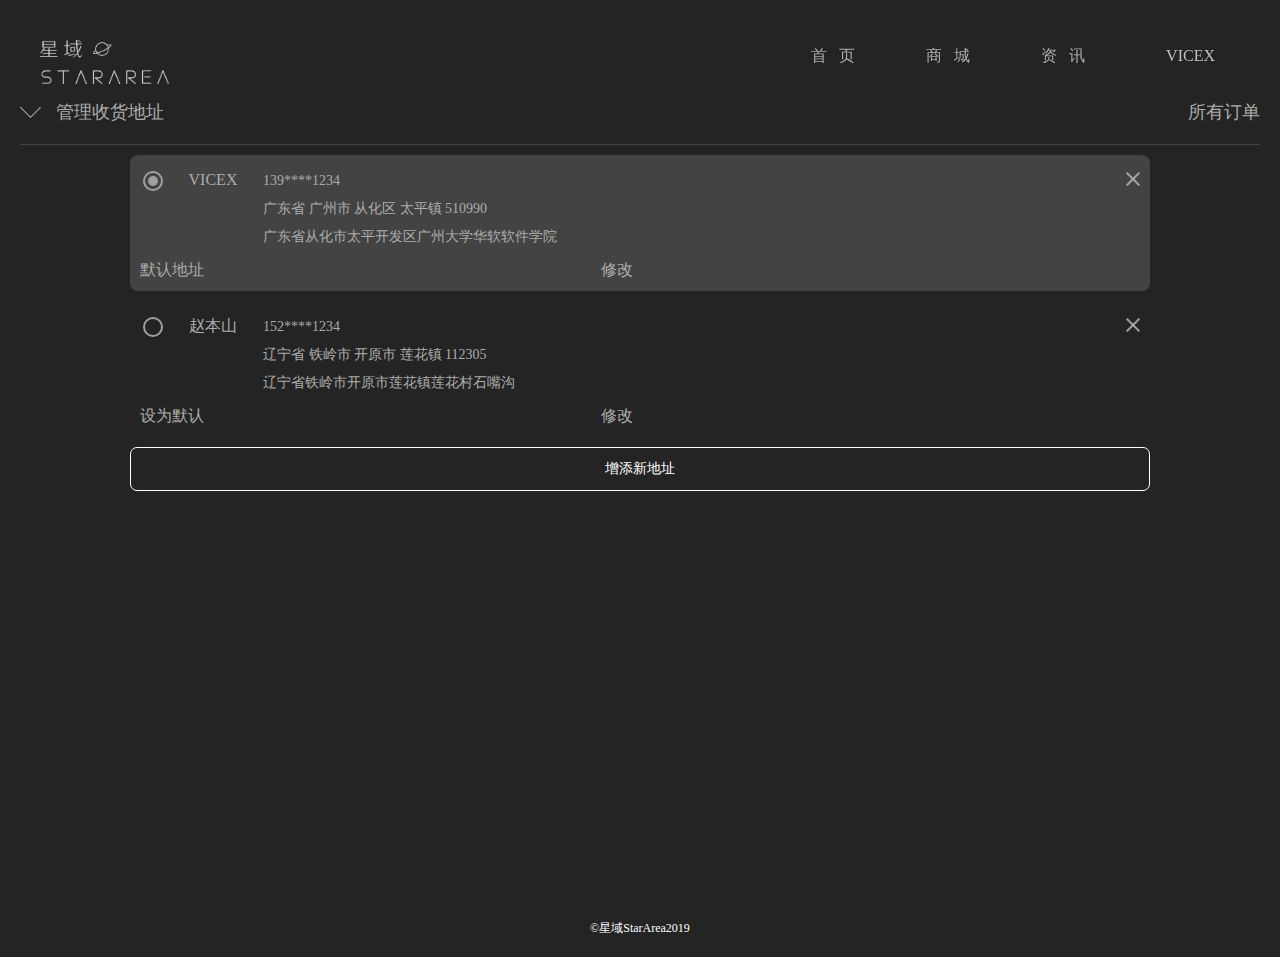
==== address.html @ 1763411a "push" ====
<!DOCTYPE html>
<html lang="en">
<head>
	<meta charset="utf-8">
	<meta http-equiv="X-UA-Compatible" content="IE=edge">
	<meta name="viewport" content="width=device-width, initial-scale=1, maximum-scale=1, user-scalable=no">
	<meta name="format-detection" content="telephone=no">
	<title>收货地址 - Star Area</title>

	<link rel="stylesheet" href="./css/swiper.min.css">
	<link rel="stylesheet" href="./css/core.css">
	<link rel="stylesheet" href="./css/user.css">
	<link rel="stylesheet" href="./css/address.css">

	<script src="./js/jquery.js"></script>
</head>
<body>
	<header class="page-header">
		<a href="./index.html"><img src="./img/logo.png" alt="" class="logo"></a>
		<nav class="page-navigation">
			<ul>
				<li><a href="./index.html">首 <span class="letter-spacing">&nbsp;</span> 页</a></li>
				<li><a href="./store.html">商 <span class="letter-spacing">&nbsp;</span> 城</a></li>
				<li><a href="./news.html">资 <span class="letter-spacing">&nbsp;</span> 讯</a></li>
			</ul>
			<a class="user-panel" href="./user.html">
				<img class="user-avatar" src="./img/avatar-1.jpg" alt="">
				<p class="user-name">VICEX</p>
			</a>
			<a class="go-login active" href="./user.html">VICEX</a>
		</nav>
	</header>
	<main class="main order-page">
		<section class="order-page-header">
			<a href="./user.html" class="edit-address">所有订单</a>
			<span class="order-page-title">管理收货地址</span>
		</section>
		<section class="address-list">
			<div class="one-address default">
				<label class="item-info" for="address_1">
					<input class="checkbox" type="radio" id="address_1" name="address" checked />
					<i class="checkbox-icon"></i>
				</label>
				<label class="address-name" for="address_1">VICEX</label>
				<label class="address-detail" for="address_1">
					139****1234
					<br>广东省 广州市 从化区 太平镇 <span class="area-code">510990</span>
					<br>广东省从化市太平开发区广州大学华软软件学院
				</label>
				<p class="address-col" data-col="default">默认地址</p>
				<a class="address-col edit-col" href="javascript:;">修改</a>
				<a class="address-col close-btn" href="javascript:;"><img src="./img/remove-icon.png" alt=""></a>
			</div>
			<div class="one-address">
				<label class="item-info" for="address_2">
					<input class="checkbox" type="radio" id="address_2" name="address" />
					<i class="checkbox-icon"></i>
				</label>
				<label class="address-name" for="address_2">赵本山</label>
				<label class="address-detail" for="address_2">
					152****1234
					<br>辽宁省 铁岭市 开原市 莲花镇 <span class="area-code">112305</span>
					<br>辽宁省铁岭市开原市莲花镇莲花村石嘴沟
				</label>
				<p class="address-col" data-col="default">设为默认</p>
				<a class="address-col edit-col" href="javascript:;">修改</a>
				<a class="address-col close-btn" href="javascript:;"><img src="./img/remove-icon.png" alt=""></a>
			</div>
			<a href="javascript:;" class="add-address-btn">增添新地址</a>
		</section>
		<section class="address-layer">
			<form class="address-block">
				<label class="address-element">
					<span>收件人</span>
					<input type="text" name="name" />
				</label>
				<label class="address-element">
					<span>联系号码</span>
					<input type="text" name="phone" />
				</label>
				<label class="address-element">
					<span>地区</span>
					<input type="text" name="area" />
				</label>
				<label class="address-element">
					<span>邮编</span>
					<input type="text" name="areacode" />
				</label>
				<label class="address-element">
					<span>详细地址</span>
					<textarea cols="30" rows="10"></textarea>
				</label>
				<button class="buy-btn">提交</button>
				<a href="javascript:;" class="close-layer close-lay-icon">
					<img src="./img/remove-icon.png" alt="">
				</a>
			</form>
		</section>
	</main>
	<footer>
		<span class="copyright">&copy;星域StarArea2019</span>
	</footer>

	<script src="./js/core.js"></script>
	<script>
		$().ready(function() {
			$('[name="address"]').on('change', function() {
				$('[data-col="default"]').html('设为默认');
				$('.one-address.default').removeClass('default');
				$(this).closest('.one-address').addClass('default').find('[data-col="default"]').html('默认地址')
			});
			let $address_layer = $('.address-layer');
			$('.edit-col, .add-address-btn').on('click', function() {
				$address_layer.addClass('show-layer');
			});
			$('.close-layer, .address-layer').on('click', function() {
				$address_layer.removeClass('show-layer');
			});
			$('.address-block').on('click', function(e) {
				e.stopPropagation();
			});
		});
	</script>
</body>
</html>
---- css/core.css ----
@charset "utf-8";

*, ::before, ::after {
	box-sizing: border-box;
}
html {
	font-size: 14px;
	color: #fff;
}
body {
	min-height: 100vh;
	background-color: #242424;
}
body,
h1,
h2,
h3,
p,
ul,
ol {
	margin: 0;
}
a, li {
	text-decoration: none;
	outline: 0 none;
}
ul, ol, li {
	padding: 0;
	list-style: none;
}
img {
	max-width: 100%;
}

.clear {
	display: table;
	height: 0;
	clear: both;
}
.clrfix::before,
.clrfix::after {
	content: '\0020';
	display: block;
	clear: both;
	height: 0;
}
.show-sm {
	display: none !important;
}
.item-num-modify {
    -webkit-touch-callout: none;
    -webkit-user-select: none;
    -khtml-user-select: none;
    -moz-user-select: none;
    -ms-user-select: none;
    user-select: none;
}

.space-bg {
	background-image: url("../img/backgound-img.png");
	-webkit-background-size: 100% auto;
	background-size: 100% auto;
}
.page-header {
	position: absolute;
	top: 0;
	left: 0;
	width: 100%;
	z-index: 1000;
}
.logo {
	position: relative;
	top: 75px;
	left: 75px;
	height: 92px;
	background: rgb(36, 36, 36);
}
.page-navigation {
	position: fixed;
	top: 50%;
	left: 55px;
	margin-top: -146px;
}
.page-navigation li {
	margin-bottom: 50px;
}
.page-navigation li:last-of-type {
	margin-bottom: 0;
}
.page-navigation a {
	display: block;
	width: 50px;
	padding: 0 15px;
	font-size: 16px;
	line-height: 2;
	color: #acacac;
	border-left: 1px solid transparent;
	transform: translate(0);
	text-shadow: 1px 1px 2px #242424;

	transition: transform .2s ease;
}
.page-navigation .active a,
.page-navigation li:hover a {
	border-left: 1px solid #fff;
	transform: translate(15px);
	color: #fff;
}
.letter-spacing {
	display: none;
}
.page-navigation .go-login {
	position: fixed;
	right: 75px;
	top: 55px;
	width: auto;
	font-size: 16px;
	line-height: 1.5;
	color: #bfbfbf;
	text-shadow: 1px 1px 2px #242424;
}
.page-btn {
	display: block;
	width: 15em;
	margin-bottom: 1em;
	font-size: 18px;
	line-height: 3em;
	text-align: center;
	letter-spacing: .2em;
	color: #c5c5c5;
	border-radius: 1.5em;
	box-shadow: 0 0 3px 1px rgba(255, 255, 255, .3);
}

.main {
	min-height: 100vh;
	padding: 200px 100px 120px 200px;
}
.pagination {
	align-self: flex-end;
	display: -webkit-flex;
	display: -moz-flex;
	display: -ms-flex;
	display: -o-flex;
	display: flex;
	flex-direction: column;
	justify-content: flex-end;
}
.nav-btn {
	display: block;
	position: relative;
	right: 0;
	left: 0;
	width: 50px;
	height: 50px;
	margin-top: 37px;
	border: 2px solid #444;
	border-radius: 50%;
	background-size: 25px;
	background-position: center center;
	background-repeat: no-repeat;
}
.nav-btn:hover {
	border-color: #fff;
}
.cart {
	background-image: url('../img/cart.png');
}
.cart:hover {
	background-image: url('../img/cart-on.png');
}
.next {
	background-image: url('../img/next.png');
}
.next:hover {
	background-image: url('../img/next-on.png');
}
.prev {
	background-image: url('../img/prev.png');
}
.prev:hover {
	background-image: url('../img/prev-on.png');
}
.swiper-button-disabled {
	opacity: .5;
	pointer-events: none;
}

.buy-btn {
	float: right;
	width: 8em;
	font-size: 18px;
	line-height: 2.2;
	text-align: center;
	color: #fff;
	background-color: #ff9333;
	border-radius: .5em;
}

.page-navigation .user-panel {
	position: fixed;
    right: 75px;
    top: 55px;
    height: 66px;
    display: -webkit-flex;
    display: -moz-flex;
    display: -ms-flex;
    display: -o-flex;
    display: flex;
    flex-direction: column;
    justify-content: space-around;
	width: auto;
	padding: 0;
    padding-right: 76px;
    text-align: right;
}
.user-panel .user-avatar {
	position: absolute;
	right: 0;
	top: 0;
	width: 66px;
	height: 66px;
	border-radius: 50%;
	border: 1px solid #a2a2a2;
}
.user-panel .user-name {
    font-size: 18px;
    line-height: 2;
}
.user-panel .member-page {
	font-size: 14px;
}

.item-info {
	position: relative;
	display: block;
	flex: 1;
	text-align: left;
}
.checkbox {
	opacity: 0;
}
.checkbox-icon {
	position: absolute;
	top: 50%;
	left: 50%;
	width: 20px;
	height: 20px;
	margin: -10px;
	border: 2px solid #a0a0a0;
	border-radius: 50%;
}
.checkbox-icon::before {
	content: '\0020';
	position: absolute;
	top: 50%;
	left: 50%;
	width: 10px;
	height: 10px;
	margin: -5px;
	border-radius: 50%;
}
.checkbox:checked + .checkbox-icon::before {
	background: #a0a0a0;
}

.copyright {
	display: block;
	padding: 20px 0;
	font-size: 12px;
	font-weight: 100;
	text-align: center;
	color: #fff;
}

@media (min-width: 1441px) {
	.user-panel + .go-login {
		display: none;
	}
}

@media (max-width: 1440px) {
	.page-btn {
		font-size: 15px;
	}

	.logo {
		top: 40px;
		left: 40px;
		height: 44px;
	}
	.page-navigation {
		top: 40px;
		left: auto;
		right: 140px;
		margin-top: 0;
	}
	.page-navigation li {
		float: left;
		margin-bottom: 0;
		margin-right: 40px;
	}
	.page-navigation a {
		width: auto;
		font-size: 16px;
		border-bottom: 1px solid transparent;
	}
	.page-navigation .active a,
	.page-navigation li:hover a {
		transform: translate(0);
		border-left: 0 none;
		border-bottom-color: #fff;
	}
	.page-navigation .user-panel {
		display: none;
	}
	.letter-spacing {
		display: inline;
	}

	.page-navigation .go-login {
		top: 40px;
		right: 50px;
		font-size: 16px;
		line-height: 2;
	}

	.main {
		padding: 120px 20px 20px;
	}
	.show-sm {
		display: block !important;
	}
	.hide-sm {
		display: none !important;
	}

	.pagination {
		position: relative;
		top: 0;
		right: 0;
		width: 100%;
		margin: 0;
		clear: both;
		flex-direction: row-reverse;
		justify-content: flex-start;
	}
	.pagination a {
		float: left;
		margin-top: 0;
		margin-right: 24px;
	}
	.nav-btn {
		float: left;
	}
}

@media (max-width: 720px) {
	.page-btn {
		font-size: 12px;
	}

	.logo {
		top: 20px;
		left: 20px;
	}
	.page-navigation {
		top: 10px;
		right: 0;
		height: 32px;
		overflow: hidden;
		padding-top: 32px;
		transition: height .2s ease-in-out;
		background-image: url('../img/nav-bg.png');
		-webkit-background-size: 1px 125px;
		background-size: 1px 125px;
	}
	.page-navigation li {
		float: none;
		margin: 0;
	}
	.page-navigation a {
		float: none;
		display: block;
		padding: 0 30px 0 10px;
		font-size: 14px;
		line-height: 30px;
		text-align: center;
	}
	.page-navigation .active a,
	.page-navigation li:hover a {
		border-bottom-color: transparent;
	}
	.page-navigation .active {
		position: absolute;
		top: 0;
		left: 0;
		right: 0;
		background-image: url('../img/nav-arrow.png');
		background-repeat: no-repeat;
		background-position: right 8px center;
		-webkit-background-size: 12px auto;
		background-size: 12px auto;
	}
	.page-navigation .go-login {
		position: relative;
		top: 0;
		right: 0;
		font-size: 14px;
	}
	.go-login.active {
		position: absolute;
		white-space: nowrap;
	}

	.checkbox-icon {
		width: 12px;
		height: 12px;
		margin: -6px;
	}
	.checkbox-icon::before {
		width: 6px;
		height: 6px;
		margin: -3px;
	}

	.buy-btn {
		font-size: 14px;
	}

	.main {
		padding-top: 80px;
		padding-bottom: 0;
		letter-spacing: 0;
	}
	.pagination a {
		margin-right: 12px;
		width: 24px;
		height: 24px;
		background-size: 12px;
		border: 1px solid #444;
	}

	.copyright {
		padding: 12px 0;
		color: #acacac;
	}
}
---- css/user.css ----
.order-page {
/*	display: -webkit-flex;
	display: -moz-flex;
	display: -ms-flex;
	display: -o-flex;
	display: flex;
	flex-direction: column;
*/
	padding-bottom: 80px;
	font-size: 18px;
	color: #acacac;
}
.order-page-header {
	width: 100%;

	line-height: 64px;
	border-bottom: 1px solid #434343;
}
.edit-address {
	float: right;
	color: inherit;
}
.order-page-title {
	display: block;
	padding-left: 36px;
	background-image: url('../img/down-arrow.png');
	background-repeat: no-repeat;
	background-position: left center;
}
.order-list {
	display: -webkit-flex;
	display: -moz-flex;
	display: -ms-flex;
	display: -o-flex;
	display: flex;
	align-items: stretch;
	overflow-x: auto;
	overflow-y: hidden;
	padding: 20px 0;
}
.one-order {
	display: -webkit-flex;
	display: -moz-flex;
	display: -ms-flex;
	display: -o-flex;
	display: flex;
	flex-direction: column;
	justify-content: space-between;
	padding: 30px;
	font-size: 14px;
	line-height: 2;
}
.one-order:hover {
	background: #1b1b1b;
}
.order-item-img {
	max-width: 300px;
}
.order-item-name {
	font-size: 18px;
	font-weight: 700;
	color: #acacac;
}
.item-count {
	float: right;
}
.order-prices {
	margin: 10px 0;
}
.order-prices dt {
	float: left;
	clear: left;
}
.order-prices dd {
	text-align: right;
}
.buy-btn {
	margin: auto;
}
.received {
	color: #acacac;
	background-color: #313131;
}

.pagination {
	position: absolute;
	top: auto;
	bottom: 120px;
	right: 50px;
}


@media (max-width: 1440px) {
	.order-page {
		padding: 80px 20px;
	}
}
@media (max-width: 720px) {
	.order-page-header {
		font-size: 14px;
		line-height: 40px;
	}
	.order-page-title {
		padding-left: 24px;
		-webkit-background-size: auto 8px;
		background-size: auto 8px;
	}
	.pagination {
		position: relative;
		top: auto;
		bottom: auto;
		right: 0;
	}
	.order-list {
		flex-direction: column;
		overflow: visible;
	}
	.one-order {
		position: relative;
		padding: 4vw;
		padding-left: 40vw;
		font-size: 12px;
		margin-bottom: 1em;
		box-shadow: 0 0 8px #111;
	}
	.order-item-img {
		position: absolute;
		top: 4vw;
		left: 0;
		width: 40vw;
	}
	.order-item-name {
		font-size: 14px;
	}
	.buy-btn {
		margin: 0;
		align-self: flex-end;
	}
}
---- css/address.css ----
.address-list {
	margin: 10px 110px;
}
.one-address {
	display: -webkit-flex;
	display: -moz-flex;
	display: -ms-flex;
	display: -o-flex;
	display: flex;
	align-items: center;
	justify-content: space-between;

	width: 100%;
	padding: 12px;
	margin-bottom: 10px;
	font-size: 16px;
	line-height: 2;
	border-radius: 8px;
	overflow: hidden;
}
.one-address.default,
.one-address:hover {
	background: #434343;
}
.one-address .item-info {
	position: relative;
	flex: 0;
	align-self: stretch;
}
.one-address .checkbox-icon {
	top: 14px;
}
.one-address .address-name {
	width: 100px;
	line-height: 26px;
	align-self: stretch;
	text-align: center;
}
.one-address .address-detail {
	flex: 1;
	font-size: 14px;
}
.address-col {
	min-width: 100px;
	color: inherit;
	text-align: center;
}
a.address-col:hover {
	text-decoration: underline;
}

.add-address-btn {
	display: block;
	width: 20em;
	margin: auto;
	font-size: 18px;
	line-height: 3;
	text-align: center;
	color: #fff;
	border: 1px solid currentcolor;
	border-radius: .5em;
}

.address-layer {
	position: fixed;
	z-index: 1000;
	top: 0;
	left: 0;
	width: 100vw;
	height: 100vh;
	background: rgba(0, 0, 0, .6);
	opacity: 0;
	pointer-events: none;
	transition: opacity .2s ease;
}
.show-layer {
	pointer-events: auto;
	opacity: 1;
}
.address-block {
	position: absolute;
	top: 50%;
	left: 50%;
	width: 480px;
	padding: 30px;
	margin: 0 -240px;
	font-weight: 100;
	line-height: 42px;
	color: #acacac;
	text-align: center;
	background: #242424;
	transform: translate(0, -50%);
}
.address-element {
	display: block;
	margin-bottom: 24px;
}
.address-element span {
	float: left;
	width: 100px;
	text-align: center;
}
.address-element input,
.address-element textarea {
	width: 270px;
	padding: 10px;
	height: 42px;
	font-size: inherit;
	color: #fff;
	border: 1px solid #b4b4b4;
	border-radius: 8px;
	background: transparent;
}
.address-element textarea {
	height: 80px;
}
.buy-btn {
	float: none;
	margin: auto;
	border: 0 none;
}
.close-lay-icon {
	position: absolute;
	top: 15px;
	right: 15px;
	width: 12px;
}
.close-lay-icon img {
	display: block;
}

@media (max-width: 1440px) {
	.one-address {
		position: relative;
		padding-bottom: 40px;
	}
	.address-col {
		position: absolute;
		left: 10px;
		bottom: 5px;
		text-align: left;
	}
	.add-address-btn {
		width: 100%;
		font-size: 14px;
	}
	.address-col.edit-col {
		left: 50%;
		width: 80px;
		margin-left: -39px;
	}
	.address-col.close-btn {
		min-width: 14px;
		width: 14px;
		top: 10px;
		right: 10px;
		bottom: auto;
		left: auto;
	}
}

@media (max-width: 720px) {
	.address-list {
		margin: 10px 0;
	}
	.one-address {
		position: relative;
		padding-bottom: 30px;
		font-size: 12px;
		flex-direction: column;
		align-items: stretch;
	}
	.one-address .address-name {
		position: relative;
		bottom: 3px;
		text-align: left;
	}
	.one-address .address-detail {
		font-size: inherit;
	}
	.one-address .item-info {
		position: absolute;
		opacity: 0;
	}

	.address-block {
		width: 80vw;
		padding: 30px 15px 15px;
		margin: 0 -40vw;
		font-size: 12px;
		line-height: 32px;
	}
	.address-element {
		display: -webkit-flex;
		display: -moz-flex;
		display: -ms-flex;
		display: -o-flex;
		display: flex;
		margin-bottom: 12px;
	}
	.address-element input,
	.address-element textarea {
		height: 32px;
	}
	.address-element textarea {
		height: 60px;
	}
	.close-lay-icon {
		top: 10px;
		right: 10px;
	}
}
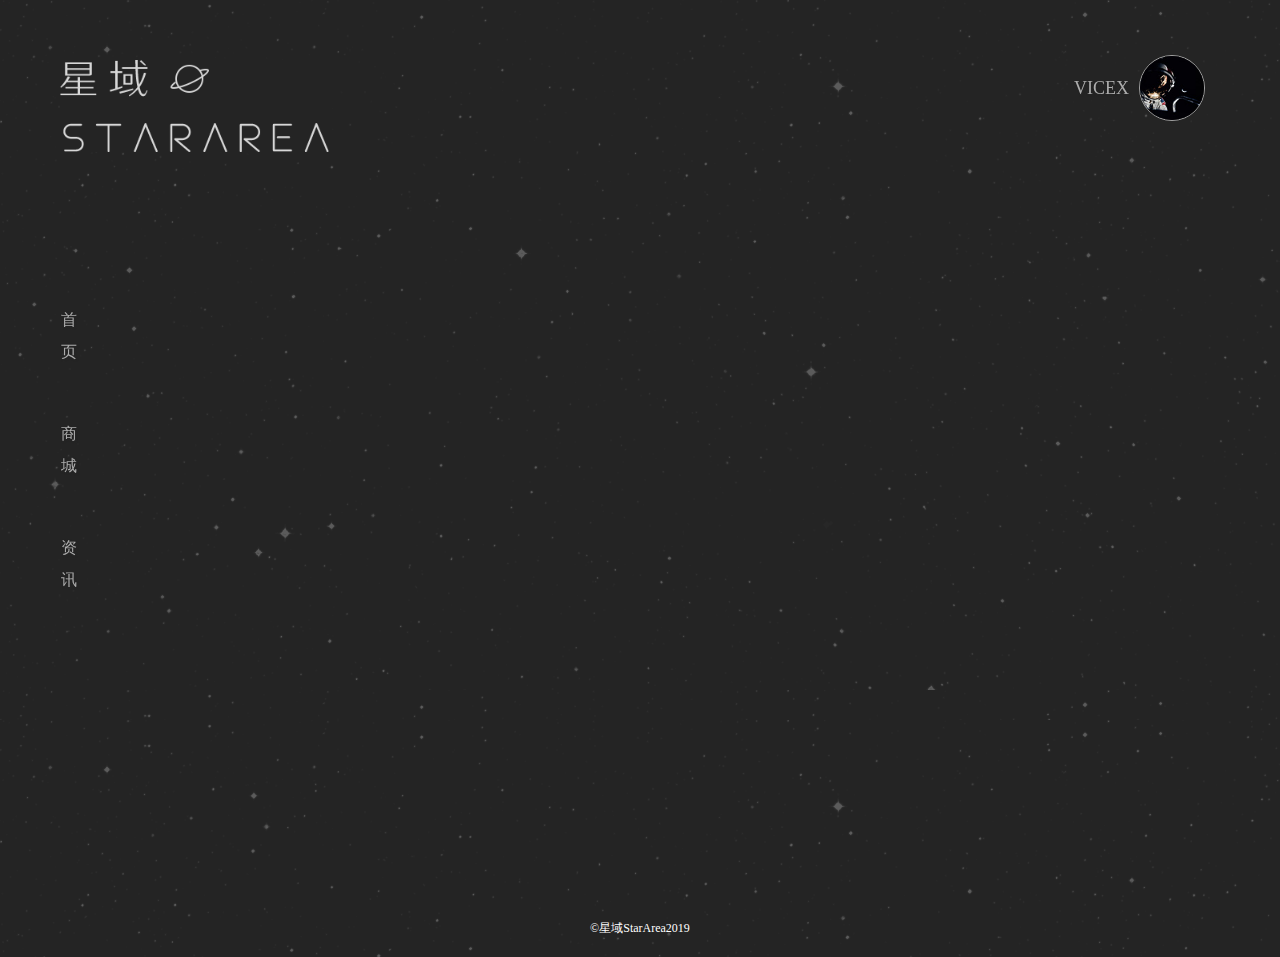
==== commit d4694cef: "last" ====
--- a/address.html
+++ b/address.html
@@ -14,7 +14,7 @@
 
 	<script src="./js/jquery.js"></script>
 </head>
-<body>
+<body class="freeze-space">
 	<header class="page-header">
 		<a href="./index.html"><img src="./img/logo.png" alt="" class="logo"></a>
 		<nav class="page-navigation">
--- a/css/core.css
+++ b/css/core.css
@@ -44,6 +44,10 @@
 	clear: both;
 	height: 0;
 }
+.swiper-pagination-bullet {
+	outline: none;
+}
+
 .show-sm {
 	display: none !important;
 }
@@ -56,10 +60,29 @@
     user-select: none;
 }
 
+.freeze-space,
 .space-bg {
 	background-image: url("../img/backgound-img.png");
 	-webkit-background-size: 100% auto;
 	background-size: 100% auto;
+	background-position-x: 0;
+	background-position-y: top;
+}
+.space-bg {
+	-webkit-animation: starbg 60s infinite linear;
+	animation: starbg 60s infinite linear;
+}
+.freeze-space {
+	-webkit-animation: starbg 120s infinite linear;
+	animation: starbg 120s infinite linear;
+}
+@keyframes starbg {
+	0% {
+		background-position-x: 0;
+	}
+	100% {
+		background-position-x: -100vw;
+	}
 }
 .page-header {
 	position: absolute;
@@ -70,15 +93,15 @@
 }
 .logo {
 	position: relative;
-	top: 75px;
-	left: 75px;
+	top: 60px;
+	left: 60px;
 	height: 92px;
 	background: rgb(36, 36, 36);
 }
 .page-navigation {
 	position: fixed;
 	top: 50%;
-	left: 55px;
+	left: 45px;
 	margin-top: -146px;
 }
 .page-navigation li {
@@ -97,6 +120,7 @@
 	border-left: 1px solid transparent;
 	transform: translate(0);
 	text-shadow: 1px 1px 2px #242424;
+	cursor: pointer;
 
 	transition: transform .2s ease;
 }
@@ -111,19 +135,23 @@
 }
 .page-navigation .go-login {
 	position: fixed;
-	right: 75px;
-	top: 55px;
+	right: 60px;
+	top: 45px;
 	width: auto;
 	font-size: 16px;
 	line-height: 1.5;
 	color: #bfbfbf;
+	cursor: pointer;
 	text-shadow: 1px 1px 2px #242424;
+}
+.page-navigation .go-login:hover {
+	color: #fff;
 }
 .page-btn {
 	display: block;
 	width: 15em;
 	margin-bottom: 1em;
-	font-size: 18px;
+	font-size: 16px;
 	line-height: 3em;
 	text-align: center;
 	letter-spacing: .2em;
@@ -135,6 +163,15 @@
 .main {
 	min-height: 100vh;
 	padding: 200px 100px 120px 200px;
+
+	opacity: 0;
+	animation: show_main .5s 1 ease-in forwards;
+}
+@keyframes show_main {
+	0% {}
+	100% {
+		opacity: 1;
+	}
 }
 .pagination {
 	align-self: flex-end;
@@ -273,176 +310,66 @@
 	color: #fff;
 }
 
-@media (min-width: 1441px) {
-	.user-panel + .go-login {
-		display: none;
-	}
-}
-
-@media (max-width: 1440px) {
-	.page-btn {
-		font-size: 15px;
-	}
-
-	.logo {
-		top: 40px;
-		left: 40px;
-		height: 44px;
-	}
-	.page-navigation {
-		top: 40px;
-		left: auto;
-		right: 140px;
-		margin-top: 0;
-	}
-	.page-navigation li {
-		float: left;
-		margin-bottom: 0;
-		margin-right: 40px;
-	}
-	.page-navigation a {
-		width: auto;
-		font-size: 16px;
-		border-bottom: 1px solid transparent;
-	}
-	.page-navigation .active a,
-	.page-navigation li:hover a {
-		transform: translate(0);
-		border-left: 0 none;
-		border-bottom-color: #fff;
-	}
-	.page-navigation .user-panel {
-		display: none;
-	}
-	.letter-spacing {
-		display: inline;
-	}
-
-	.page-navigation .go-login {
-		top: 40px;
-		right: 50px;
-		font-size: 16px;
-		line-height: 2;
-	}
-
-	.main {
-		padding: 120px 20px 20px;
-	}
-	.show-sm {
-		display: block !important;
-	}
-	.hide-sm {
-		display: none !important;
-	}
-
-	.pagination {
-		position: relative;
-		top: 0;
-		right: 0;
-		width: 100%;
-		margin: 0;
-		clear: both;
-		flex-direction: row-reverse;
-		justify-content: flex-start;
-	}
-	.pagination a {
-		float: left;
-		margin-top: 0;
-		margin-right: 24px;
-	}
-	.nav-btn {
-		float: left;
-	}
-}
-
-@media (max-width: 720px) {
-	.page-btn {
-		font-size: 12px;
-	}
-
-	.logo {
-		top: 20px;
-		left: 20px;
-	}
-	.page-navigation {
-		top: 10px;
-		right: 0;
-		height: 32px;
-		overflow: hidden;
-		padding-top: 32px;
-		transition: height .2s ease-in-out;
-		background-image: url('../img/nav-bg.png');
-		-webkit-background-size: 1px 125px;
-		background-size: 1px 125px;
-	}
-	.page-navigation li {
-		float: none;
-		margin: 0;
-	}
-	.page-navigation a {
-		float: none;
-		display: block;
-		padding: 0 30px 0 10px;
-		font-size: 14px;
-		line-height: 30px;
-		text-align: center;
-	}
-	.page-navigation .active a,
-	.page-navigation li:hover a {
-		border-bottom-color: transparent;
-	}
-	.page-navigation .active {
-		position: absolute;
+.user-panel + .go-login {
+	display: none;
+}
+
+.page-footer {
+	position: absolute;
+	left: 50%;
+	bottom: 0;
+	transform: translate(-50%, 0);
+}
+.commodity-layer {
+	position: fixed;
+	opacity: 0;
+	z-index: 500;
+	background-color: #242424;
+	border: 1px solid #454545;
+	box-shadow: 0 0 3px 1px rgba(0, 0, 0, .3);
+}
+.commodity-layer.status-end {
+	animation: status_end .7s 1 ease forwards;
+}
+@keyframes status_end {
+	0% {}
+	100% {
 		top: 0;
 		left: 0;
 		right: 0;
-		background-image: url('../img/nav-arrow.png');
-		background-repeat: no-repeat;
-		background-position: right 8px center;
-		-webkit-background-size: 12px auto;
-		background-size: 12px auto;
+		bottom: 0;
 	}
-	.page-navigation .go-login {
-		position: relative;
-		top: 0;
-		right: 0;
-		font-size: 14px;
-	}
-	.go-login.active {
-		position: absolute;
-		white-space: nowrap;
-	}
-
-	.checkbox-icon {
-		width: 12px;
-		height: 12px;
-		margin: -6px;
-	}
-	.checkbox-icon::before {
-		width: 6px;
-		height: 6px;
-		margin: -3px;
-	}
-
-	.buy-btn {
-		font-size: 14px;
-	}
-
-	.main {
-		padding-top: 80px;
-		padding-bottom: 0;
-		letter-spacing: 0;
-	}
-	.pagination a {
-		margin-right: 12px;
-		width: 24px;
-		height: 24px;
-		background-size: 12px;
-		border: 1px solid #444;
-	}
-
-	.copyright {
-		padding: 12px 0;
-		color: #acacac;
-	}
-}
+}
+.qrcode-layer {
+	position: fixed;
+	opacity: 0;
+	z-index: 500;
+	display: -webkit-flex;
+	display: -moz-flex;
+	display: -ms-flex;
+	display: -o-flex;
+	display: flex;
+	justify-content: center;
+	align-items: center;
+	top: 50%;
+	left: 50%;
+	right: 50%;
+	bottom: 50%;
+	background-color: rgba(36, 36, 36, .8);
+	border: 1px solid #454545;
+	box-shadow: 0 0 3px 1px rgba(0, 0, 0, .3);
+}
+.qrcode-layer img {
+	opacity: 0;
+	width: 200px;
+	pointer-events: none;
+}
+.qrcode-layer.status-end {
+	top: 0;
+	left: 0;
+	right: 0;
+	bottom: 0;
+}
+.qrcode-layer.status-end img {
+	opacity: 1;
+}--- a/css/user.css
+++ b/css/user.css
@@ -1,19 +1,13 @@
 .order-page {
-/*	display: -webkit-flex;
-	display: -moz-flex;
-	display: -ms-flex;
-	display: -o-flex;
-	display: flex;
-	flex-direction: column;
-*/
-	padding-bottom: 80px;
-	font-size: 18px;
+	padding-bottom: 0;
+	font-size: 16px;
 	color: #acacac;
 }
 .order-page-header {
 	width: 100%;
 
-	line-height: 64px;
+	line-height: 1em;
+	padding-bottom: 1em;
 	border-bottom: 1px solid #434343;
 }
 .edit-address {
@@ -54,7 +48,7 @@
 	background: #1b1b1b;
 }
 .order-item-img {
-	max-width: 300px;
+	max-width: 160px;
 }
 .order-item-name {
 	font-size: 18px;
@@ -75,6 +69,8 @@
 	text-align: right;
 }
 .buy-btn {
+	position: relative;
+	top: 10px;
 	margin: auto;
 }
 .received {
@@ -89,51 +85,16 @@
 	right: 50px;
 }
 
-
-@media (max-width: 1440px) {
-	.order-page {
-		padding: 80px 20px;
-	}
+.empty-list {
+	width: 100%;
+	padding-top: 100px;
+	text-align: center;
+	color: #666;
 }
-@media (max-width: 720px) {
-	.order-page-header {
-		font-size: 14px;
-		line-height: 40px;
-	}
-	.order-page-title {
-		padding-left: 24px;
-		-webkit-background-size: auto 8px;
-		background-size: auto 8px;
-	}
-	.pagination {
-		position: relative;
-		top: auto;
-		bottom: auto;
-		right: 0;
-	}
-	.order-list {
-		flex-direction: column;
-		overflow: visible;
-	}
-	.one-order {
-		position: relative;
-		padding: 4vw;
-		padding-left: 40vw;
-		font-size: 12px;
-		margin-bottom: 1em;
-		box-shadow: 0 0 8px #111;
-	}
-	.order-item-img {
-		position: absolute;
-		top: 4vw;
-		left: 0;
-		width: 40vw;
-	}
-	.order-item-name {
-		font-size: 14px;
-	}
-	.buy-btn {
-		margin: 0;
-		align-self: flex-end;
-	}
+.empty-list a {
+	color: inherit;
+	text-decoration: underline;
+}
+.empty-list a:hover {
+	color: #fff;
 }--- a/css/address.css
+++ b/css/address.css
@@ -68,7 +68,7 @@
 	left: 0;
 	width: 100vw;
 	height: 100vh;
-	background: rgba(0, 0, 0, .6);
+	background: rgba(24, 24, 24, .6);
 	opacity: 0;
 	pointer-events: none;
 	transition: opacity .2s ease;
@@ -128,85 +128,3 @@
 .close-lay-icon img {
 	display: block;
 }
-
-@media (max-width: 1440px) {
-	.one-address {
-		position: relative;
-		padding-bottom: 40px;
-	}
-	.address-col {
-		position: absolute;
-		left: 10px;
-		bottom: 5px;
-		text-align: left;
-	}
-	.add-address-btn {
-		width: 100%;
-		font-size: 14px;
-	}
-	.address-col.edit-col {
-		left: 50%;
-		width: 80px;
-		margin-left: -39px;
-	}
-	.address-col.close-btn {
-		min-width: 14px;
-		width: 14px;
-		top: 10px;
-		right: 10px;
-		bottom: auto;
-		left: auto;
-	}
-}
-
-@media (max-width: 720px) {
-	.address-list {
-		margin: 10px 0;
-	}
-	.one-address {
-		position: relative;
-		padding-bottom: 30px;
-		font-size: 12px;
-		flex-direction: column;
-		align-items: stretch;
-	}
-	.one-address .address-name {
-		position: relative;
-		bottom: 3px;
-		text-align: left;
-	}
-	.one-address .address-detail {
-		font-size: inherit;
-	}
-	.one-address .item-info {
-		position: absolute;
-		opacity: 0;
-	}
-
-	.address-block {
-		width: 80vw;
-		padding: 30px 15px 15px;
-		margin: 0 -40vw;
-		font-size: 12px;
-		line-height: 32px;
-	}
-	.address-element {
-		display: -webkit-flex;
-		display: -moz-flex;
-		display: -ms-flex;
-		display: -o-flex;
-		display: flex;
-		margin-bottom: 12px;
-	}
-	.address-element input,
-	.address-element textarea {
-		height: 32px;
-	}
-	.address-element textarea {
-		height: 60px;
-	}
-	.close-lay-icon {
-		top: 10px;
-		right: 10px;
-	}
-}